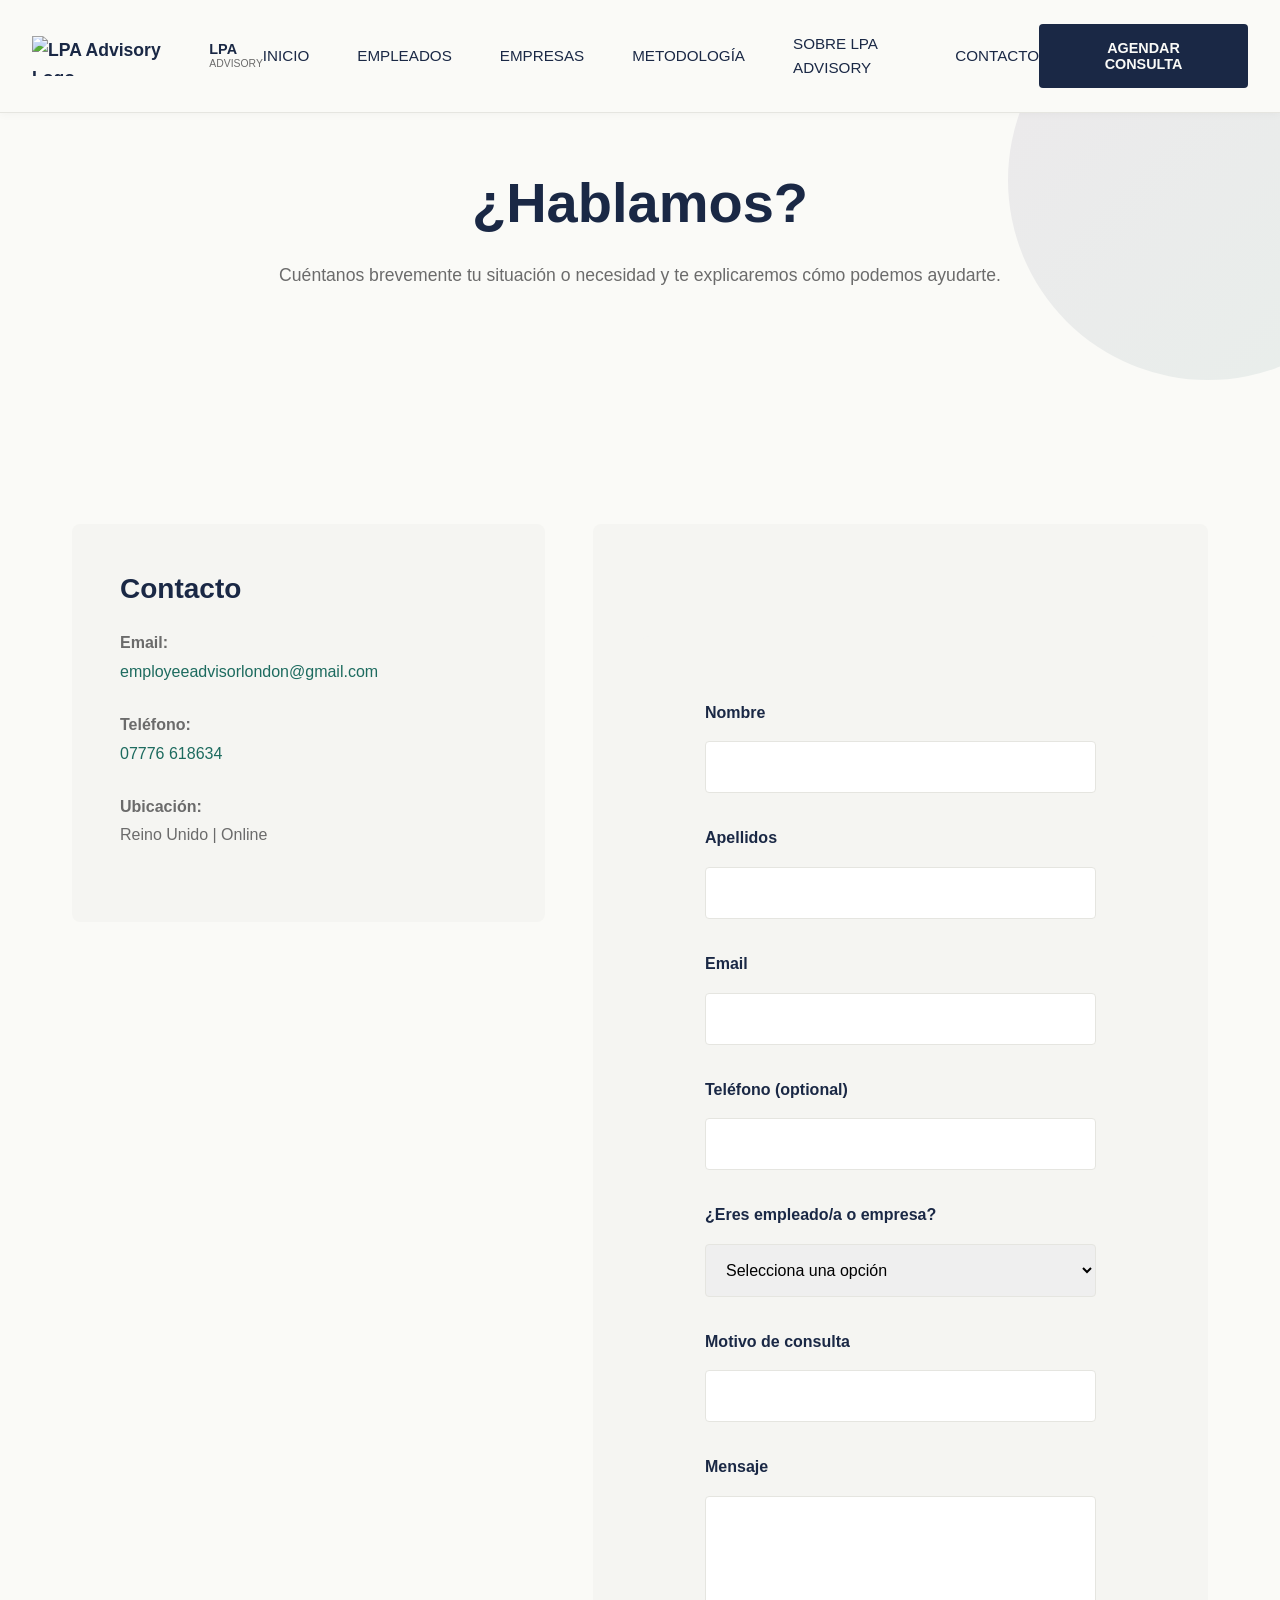
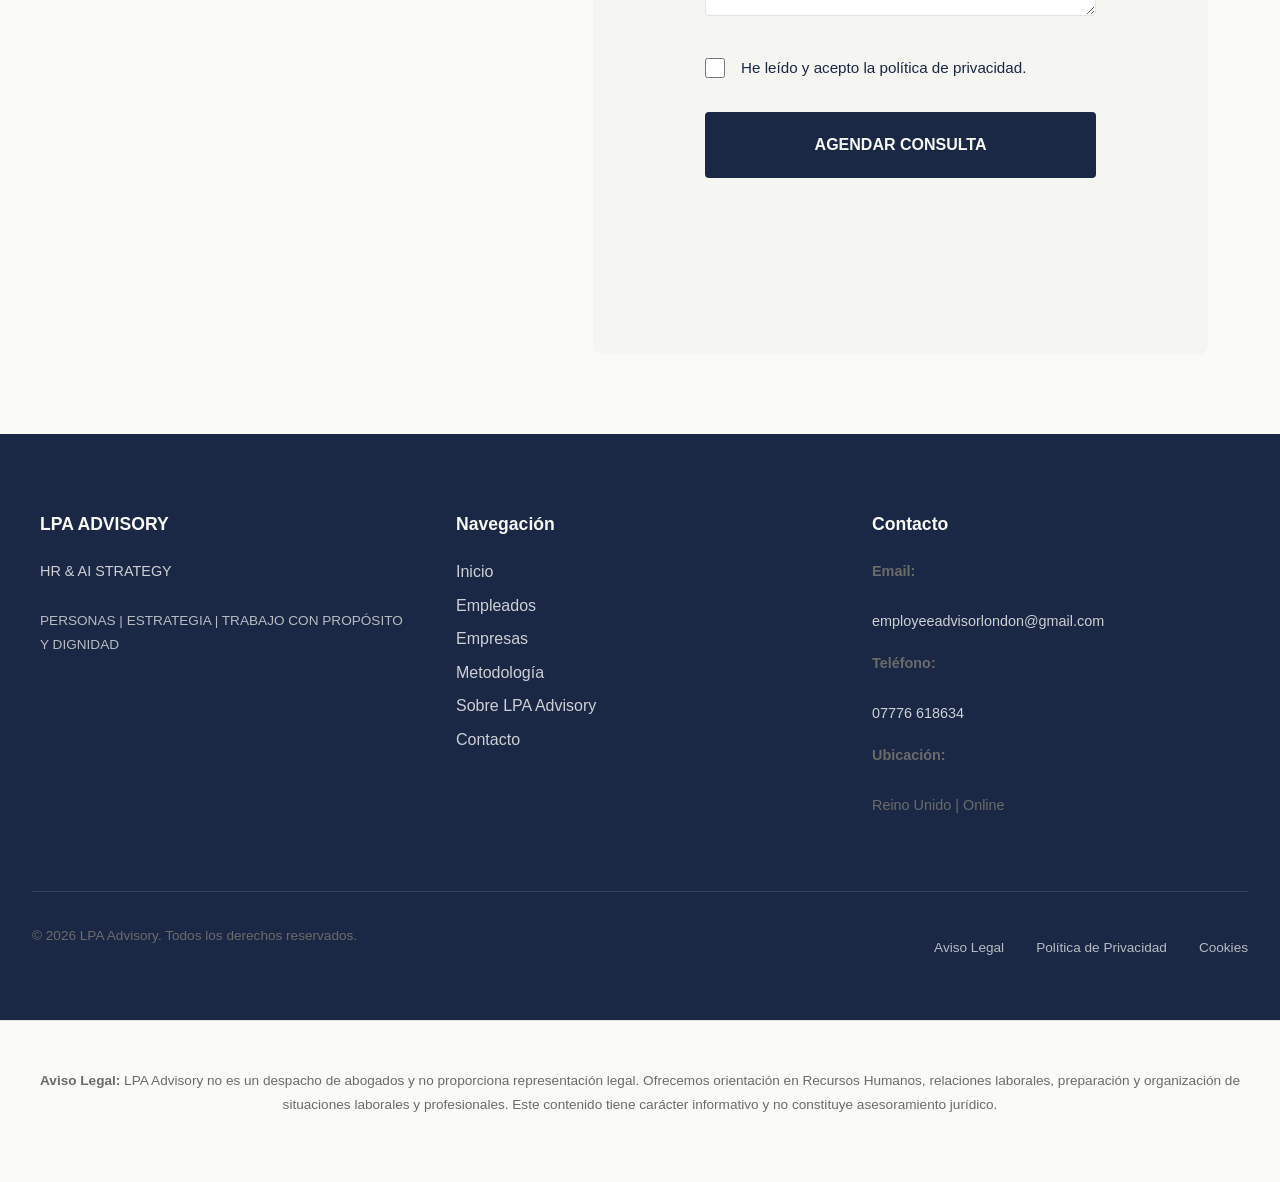
==== contacto.html @ 4a5f36f0 "Create the contact page with form and contact details" ====
<!DOCTYPE html>
<html lang="es">
<head>
  <meta charset="UTF-8">
  <meta name="viewport" content="width=device-width, initial-scale=1.0">
  <meta name="description" content="Contacto con LPA Advisory. Habla con nosotros sobre empleados, empresas, RR.HH., relaciones laborales y estrategia de personas.">
  <meta name="keywords" content="Contacto LPA Advisory, agenda consulta, empleo, empresa, HR, relaciones laborales">
  <meta property="og:title" content="Contacto | LPA Advisory">
  <meta property="og:description" content="¿Hablamos? Cuéntanos brevemente tu situación o necesidad.">
  <meta name="theme-color" content="#1a2845">
  <title>Contacto | LPA Advisory</title>
  <link rel="icon" type="image/x-icon" href="/assets/favicon.ico">
  <link rel="stylesheet" href="/css/styles.css">
  <link rel="stylesheet" href="/css/responsive.css">
</head>
<body>
  <a href="#main-content" class="skip-link">Saltar al contenido principal</a>

  <header>
    <div class="header-content">
      <a href="index.html" class="logo" aria-label="LPA Advisory - Inicio">
        <img src="/assets/logo.png" alt="LPA Advisory Logo">
        <div class="logo-text">
          <div class="logo-text-main">LPA</div>
          <div class="logo-text-sub">ADVISORY</div>
        </div>
      </a>

      <nav>
        <a href="index.html">INICIO</a>
        <a href="empleados.html">EMPLEADOS</a>
        <a href="empresas.html">EMPRESAS</a>
        <a href="metodologia.html">METODOLOGÍA</a>
        <a href="sobre.html">SOBRE LPA ADVISORY</a>
        <a href="contacto.html">CONTACTO</a>
      </nav>

      <button class="cta-button-header" aria-label="Agendar consulta">AGENDAR CONSULTA</button>

      <button class="menu-toggle" aria-label="Abrir menú de navegación" aria-expanded="false">
        <span></span><span></span><span></span>
      </button>
    </div>
  </header>

  <main id="main-content">
    <section class="hero" style="padding: 3.5rem 1.5rem;">
      <div class="container-narrow text-center">
        <h1>¿Hablamos?</h1>
        <p style="font-size: 1.1rem; max-width: 760px; margin: 0 auto 2rem auto;">Cuéntanos brevemente tu situación o necesidad y te explicaremos cómo podemos ayudarte.</p>
      </div>
    </section>

    <section>
      <div class="container">
        <div class="cards-grid" style="grid-template-columns: 1fr 1.3fr; align-items: start;">
          <div class="card">
            <h3>Contacto</h3>
            <p><strong>Email:</strong><br><a href="mailto:employeeadvisorlondon@gmail.com">employeeadvisorlondon@gmail.com</a></p>
            <p><strong>Teléfono:</strong><br><a href="tel:+447776618634">07776 618634</a></p>
            <p><strong>Ubicación:</strong><br>Reino Unido | Online</p>
          </div>

          <div class="card">
            <form class="contact-form" action="#" method="post" novalidate>
              <div class="form-group">
                <label for="nombre">Nombre</label>
                <input id="nombre" name="nombre" type="text" autocomplete="given-name">
              </div>

              <div class="form-group">
                <label for="apellidos">Apellidos</label>
                <input id="apellidos" name="apellidos" type="text" autocomplete="family-name">
              </div>

              <div class="form-group">
                <label for="email">Email</label>
                <input id="email" name="email" type="email" autocomplete="email">
              </div>

              <div class="form-group">
                <label for="telefono">Teléfono (optional)</label>
                <input id="telefono" name="telefono" type="tel" autocomplete="tel">
              </div>

              <div class="form-group">
                <label for="tipo-cliente">¿Eres empleado/a o empresa?</label>
                <select id="tipo-cliente" name="tipo-cliente">
                  <option value="">Selecciona una opción</option>
                  <option value="empleado">Empleado/a</option>
                  <option value="empresa">Empresa</option>
                </select>
              </div>

              <div class="form-group">
                <label for="motivo">Motivo de consulta</label>
                <input id="motivo" name="motivo" type="text">
              </div>

              <div class="form-group">
                <label for="mensaje">Mensaje</label>
                <textarea id="mensaje" name="mensaje"></textarea>
              </div>

              <div class="form-checkbox">
                <input id="privacidad" name="privacidad" type="checkbox">
                <label for="privacidad">He leído y acepto la política de privacidad.</label>
              </div>

              <button type="submit" class="form-submit">AGENDAR CONSULTA</button>
            </form>
          </div>
        </div>
      </div>
    </section>
  </main>

  <footer>
    <div class="footer-content">
      <div class="footer-section">
        <h4>LPA ADVISORY</h4>
        <p style="color: rgba(250, 250, 247, 0.8); font-size: 0.9rem;">HR & AI STRATEGY</p>
        <p style="font-size: 0.85rem; color: rgba(250, 250, 247, 0.7); margin-top: 0.5rem;">PERSONAS | ESTRATEGIA | TRABAJO CON PROPÓSITO Y DIGNIDAD</p>
      </div>

      <div class="footer-section">
        <h4>Navegación</h4>
        <a href="index.html">Inicio</a>
        <a href="empleados.html">Empleados</a>
        <a href="empresas.html">Empresas</a>
        <a href="metodologia.html">Metodología</a>
        <a href="sobre.html">Sobre LPA Advisory</a>
        <a href="contacto.html">Contacto</a>
      </div>

      <div class="footer-section">
        <h4>Contacto</h4>
        <div class="footer-contact">
          <p><strong>Email:</strong></p>
          <a href="mailto:employeeadvisorlondon@gmail.com">employeeadvisorlondon@gmail.com</a>
          <p style="margin-top: 1rem;"><strong>Teléfono:</strong></p>
          <a href="tel:+447776618634">07776 618634</a>
          <p style="margin-top: 1rem;"><strong>Ubicación:</strong></p>
          <p>Reino Unido | Online</p>
        </div>
      </div>
    </div>

    <div class="footer-divider">
      <div class="footer-bottom">
        <p>&copy; 2026 LPA Advisory. Todos los derechos reservados.</p>
        <div class="footer-legal">
          <a href="aviso-legal.html">Aviso Legal</a>
          <a href="privacidad.html">Política de Privacidad</a>
          <a href="cookies.html">Cookies</a>
        </div>
      </div>
    </div>
  </footer>

  <div class="disclaimer">
    <p><strong>Aviso Legal:</strong> LPA Advisory no es un despacho de abogados y no proporciona representación legal. Ofrecemos orientación en Recursos Humanos, relaciones laborales, preparación y organización de situaciones laborales y profesionales. Este contenido tiene carácter informativo y no constituye asesoramiento jurídico.</p>
  </div>

  <script src="/js/navigation.js"></script>
  <script src="/js/forms.js"></script>
</body>
</html>
---- css/styles.css ----
/* ==============================================
   LPA ADVISORY - MAIN STYLESHEET
   ===============================================
   Premium, modern, sophisticated design
   Color Palette:
   - Deep Navy: #1a2845
   - Deep Purple: #4a2465
   - Emerald Green: #1d6b5f
   - White/Ivory: #fafaf7
   - Neutral Grey: #6b6b6b
   - Muted Gold: #9b8b4d
   ============================================== */

/* ROOT & VARIABLES */
:root {
  --primary-navy: #1a2845;
  --primary-purple: #4a2465;
  --primary-green: #1d6b5f;
  --white-ivory: #fafaf7;
  --neutral-grey: #6b6b6b;
  --accent-gold: #9b8b4d;
  --light-grey: #f5f5f2;
  --border-grey: #e5e5e0;
  
  --font-family-heading: -apple-system, BlinkMacSystemFont, 'Segoe UI', 'Helvetica Neue', sans-serif;
  --font-family-body: -apple-system, BlinkMacSystemFont, 'Segoe UI', 'Helvetica Neue', sans-serif;
  
  --spacing-xs: 0.5rem;
  --spacing-sm: 1rem;
  --spacing-md: 1.5rem;
  --spacing-lg: 2rem;
  --spacing-xl: 3rem;
  --spacing-2xl: 4rem;
  --spacing-3xl: 5rem;
  
  --transition-smooth: all 0.3s ease;
  --transition-fast: all 0.15s ease;
}

/* RESET & BASE STYLES */
* {
  margin: 0;
  padding: 0;
  box-sizing: border-box;
}

html {
  scroll-behavior: smooth;
}

body {
  font-family: var(--font-family-body);
  background-color: var(--white-ivory);
  color: var(--primary-navy);
  line-height: 1.6;
  font-size: 16px;
}

/* TYPOGRAPHY */
h1, h2, h3, h4, h5, h6 {
  font-family: var(--font-family-heading);
  font-weight: 700;
  line-height: 1.2;
  margin-bottom: var(--spacing-md);
}

h1 {
  font-size: clamp(2rem, 5vw, 3.5rem);
  color: var(--primary-navy);
}

h2 {
  font-size: clamp(1.75rem, 4vw, 2.5rem);
  color: var(--primary-navy);
}

h3 {
  font-size: clamp(1.25rem, 3vw, 1.75rem);
  color: var(--primary-navy);
}

h4 {
  font-size: 1.1rem;
  color: var(--primary-navy);
}

p {
  margin-bottom: var(--spacing-md);
  color: var(--neutral-grey);
  line-height: 1.8;
}

a {
  color: var(--primary-green);
  text-decoration: none;
  transition: var(--transition-fast);
}

a:hover, a:focus {
  color: var(--primary-navy);
  text-decoration: underline;
}

button, input, textarea, select {
  font-family: var(--font-family-body);
  font-size: 1rem;
}

/* CONTAINERS & LAYOUT */
.container {
  max-width: 1200px;
  margin: 0 auto;
  padding: 0 var(--spacing-lg);
}

.container-narrow {
  max-width: 900px;
  margin: 0 auto;
  padding: 0 var(--spacing-lg);
}

/* HEADER & NAVIGATION */
header {
  background-color: var(--white-ivory);
  border-bottom: 1px solid var(--border-grey);
  position: sticky;
  top: 0;
  z-index: 1000;
  box-shadow: 0 2px 8px rgba(0, 0, 0, 0.03);
}

.header-content {
  display: flex;
  justify-content: space-between;
  align-items: center;
  padding: var(--spacing-md) var(--spacing-lg);
  max-width: 1400px;
  margin: 0 auto;
}

.logo {
  display: flex;
  align-items: center;
  gap: var(--spacing-sm);
  text-decoration: none;
  color: var(--primary-navy);
  font-weight: 700;
  font-size: 1.1rem;
}

.logo img {
  height: 40px;
  width: auto;
}

.logo-text {
  display: flex;
  flex-direction: column;
  line-height: 1.2;
}

.logo-text-main {
  font-size: 0.9rem;
  font-weight: 700;
  color: var(--primary-navy);
}

.logo-text-sub {
  font-size: 0.65rem;
  color: var(--neutral-grey);
  font-weight: 500;
}

nav {
  display: flex;
  gap: var(--spacing-xl);
  align-items: center;
}

nav a {
  color: var(--primary-navy);
  font-weight: 500;
  font-size: 0.95rem;
  text-decoration: none;
  transition: var(--transition-fast);
  position: relative;
}

nav a:after {
  content: '';
  position: absolute;
  bottom: -5px;
  left: 0;
  width: 0;
  height: 2px;
  background-color: var(--accent-gold);
  transition: var(--transition-fast);
}

nav a:hover:after,
nav a:focus:after {
  width: 100%;
}

.cta-button-header {
  background-color: var(--primary-navy);
  color: var(--white-ivory);
  padding: var(--spacing-sm) var(--spacing-lg);
  border-radius: 4px;
  font-weight: 600;
  font-size: 0.9rem;
  cursor: pointer;
  border: none;
  transition: var(--transition-smooth);
}

.cta-button-header:hover,
.cta-button-header:focus {
  background-color: var(--primary-purple);
  outline: 2px solid var(--accent-gold);
  outline-offset: 2px;
}

.menu-toggle {
  display: none;
  flex-direction: column;
  background: none;
  border: none;
  cursor: pointer;
  gap: 5px;
}

.menu-toggle span {
  width: 25px;
  height: 3px;
  background-color: var(--primary-navy);
  border-radius: 2px;
  transition: var(--transition-smooth);
}

/* HERO SECTIONS */
.hero {
  background-color: var(--white-ivory);
  padding: var(--spacing-3xl) var(--spacing-lg);
  text-align: center;
  position: relative;
  overflow: hidden;
}

.hero::before {
  content: '';
  position: absolute;
  top: -50%;
  right: -10%;
  width: 400px;
  height: 400px;
  background: linear-gradient(135deg, var(--primary-purple), var(--primary-green));
  opacity: 0.08;
  border-radius: 50%;
  z-index: -1;
}

.hero-container {
  display: grid;
  grid-template-columns: 1fr 1fr;
  gap: var(--spacing-3xl);
  align-items: center;
  max-width: 1200px;
  margin: 0 auto;
}

.hero-content {
  text-align: left;
}

.hero-content h1 {
  margin-bottom: var(--spacing-lg);
  line-height: 1.3;
}

.hero-content p {
  font-size: 1.1rem;
  margin-bottom: var(--spacing-2xl);
  line-height: 1.8;
}

.hero-visual {
  background: linear-gradient(135deg, var(--primary-navy), var(--primary-purple));
  border-radius: 12px;
  height: 400px;
  display: flex;
  align-items: center;
  justify-content: center;
  color: var(--white-ivory);
  font-size: 0.9rem;
  position: relative;
  overflow: hidden;
}

.hero-visual img {
  width: 100%;
  height: 100%;
  object-fit: cover;
}

.hero-visual-placeholder {
  text-align: center;
  padding: var(--spacing-lg);
}

/* TWO PATHS SECTION */
.two-paths {
  display: grid;
  grid-template-columns: 1fr 1fr;
  gap: var(--spacing-xl);
  margin-top: var(--spacing-3xl);
}

.path-card {
  padding: var(--spacing-2xl);
  border: 2px solid var(--border-grey);
  border-radius: 8px;
  text-align: center;
  transition: var(--transition-smooth);
  cursor: pointer;
}

.path-card:hover {
  border-color: var(--primary-green);
  box-shadow: 0 8px 24px rgba(29, 107, 95, 0.1);
}

.path-card h3 {
  font-size: 1.5rem;
  margin-bottom: var(--spacing-md);
  color: var(--primary-navy);
}

.path-card p {
  font-size: 1rem;
  margin-bottom: var(--spacing-lg);
}

.path-card a {
  font-weight: 600;
  color: var(--primary-green);
  display: inline-flex;
  align-items: center;
  gap: var(--spacing-xs);
  font-size: 0.95rem;
}

/* BUTTONS & CTAs */
.btn {
  display: inline-block;
  padding: var(--spacing-sm) var(--spacing-lg);
  border-radius: 4px;
  font-weight: 600;
  text-decoration: none;
  cursor: pointer;
  border: 2px solid transparent;
  transition: var(--transition-smooth);
  font-size: 0.95rem;
}

.btn-primary {
  background-color: var(--primary-navy);
  color: var(--white-ivory);
}

.btn-primary:hover,
.btn-primary:focus {
  background-color: var(--primary-purple);
  box-shadow: 0 4px 12px rgba(26, 40, 69, 0.2);
}

.btn-secondary {
  background-color: transparent;
  color: var(--primary-navy);
  border: 2px solid var(--primary-navy);
}

.btn-secondary:hover,
.btn-secondary:focus {
  background-color: var(--primary-navy);
  color: var(--white-ivory);
}

.btn-outline-green {
  background-color: transparent;
  color: var(--primary-green);
  border: 2px solid var(--primary-green);
}

.btn-outline-green:hover,
.btn-outline-green:focus {
  background-color: var(--primary-green);
  color: var(--white-ivory);
}

/* SECTIONS */
section {
  padding: var(--spacing-3xl) var(--spacing-lg);
}

.section-intro {
  text-align: center;
  max-width: 700px;
  margin: 0 auto var(--spacing-3xl);
}

.section-intro h2 {
  margin-bottom: var(--spacing-md);
}

.section-intro p {
  font-size: 1.05rem;
}

/* CARDS GRID */
.cards-grid {
  display: grid;
  grid-template-columns: repeat(auto-fit, minmax(300px, 1fr));
  gap: var(--spacing-xl);
  margin-top: var(--spacing-2xl);
}

.card {
  background-color: var(--light-grey);
  border-radius: 8px;
  padding: var(--spacing-xl);
  transition: var(--transition-smooth);
}

.card:hover {
  box-shadow: 0 8px 24px rgba(0, 0, 0, 0.08);
  transform: translateY(-4px);
}

.card h3 {
  margin-top: 0;
}

.card-list {
  list-style: none;
  margin: var(--spacing-lg) 0;
}

.card-list li {
  padding: var(--spacing-xs) 0;
  padding-left: var(--spacing-md);
  position: relative;
}

.card-list li:before {
  content: '▸';
  position: absolute;
  left: 0;
  color: var(--primary-green);
  font-weight: bold;
}

/* HIGHLIGHTED BOX */
.highlight-box {
  background-color: #f8f6f0;
  border-left: 4px solid var(--accent-gold);
  padding: var(--spacing-xl);
  border-radius: 4px;
  margin: var(--spacing-xl) 0;
}

.highlight-box h4 {
  color: var(--primary-navy);
  margin-top: 0;
  margin-bottom: var(--spacing-md);
}

.highlight-box p {
  margin-bottom: var(--spacing-md);
}

.highlight-box p:last-child {
  margin-bottom: 0;
}

/* METHODOLOGY STAGES */
.stages-grid {
  display: grid;
  grid-template-columns: repeat(auto-fit, minmax(250px, 1fr));
  gap: var(--spacing-xl);
  margin-top: var(--spacing-2xl);
}

.stage {
  text-align: center;
}

.stage-number {
  font-size: 3rem;
  font-weight: 700;
  color: var(--primary-green);
  margin-bottom: var(--spacing-md);
}

.stage h4 {
  margin-bottom: var(--spacing-md);
}

.stage p {
  font-size: 0.95rem;
}

/* VALUES GRID */
.values-grid {
  display: grid;
  grid-template-columns: repeat(auto-fit, minmax(200px, 1fr));
  gap: var(--spacing-xl);
  margin-top: var(--spacing-2xl);
}

.value {
  padding: var(--spacing-lg);
  border: 2px solid var(--border-grey);
  border-radius: 8px;
  text-align: center;
}

.value h4 {
  color: var(--primary-green);
  margin-bottom: var(--spacing-sm);
}

/* CONTACT FORM */
.contact-form {
  background-color: var(--light-grey);
  padding: var(--spacing-2xl);
  border-radius: 8px;
  max-width: 600px;
  margin: var(--spacing-2xl) auto;
}

.form-group {
  margin-bottom: var(--spacing-lg);
}

.form-group label {
  display: block;
  margin-bottom: var(--spacing-sm);
  font-weight: 600;
  color: var(--primary-navy);
}

.form-group input,
.form-group textarea,
.form-group select {
  width: 100%;
  padding: var(--spacing-sm);
  border: 1px solid var(--border-grey);
  border-radius: 4px;
  font-size: 1rem;
  transition: var(--transition-fast);
}

.form-group input:focus,
.form-group textarea:focus,
.form-group select:focus {
  outline: none;
  border-color: var(--primary-green);
  box-shadow: 0 0 0 3px rgba(29, 107, 95, 0.1);
}

.form-group textarea {
  resize: vertical;
  min-height: 120px;
}

.form-checkbox {
  display: flex;
  align-items: flex-start;
  gap: var(--spacing-sm);
  margin: var(--spacing-lg) 0;
}

.form-checkbox input {
  width: 20px;
  height: 20px;
  margin-top: 2px;
  cursor: pointer;
}

.form-checkbox label {
  margin: 0;
  font-weight: 400;
  font-size: 0.95rem;
  cursor: pointer;
}

.form-submit {
  width: 100%;
  padding: var(--spacing-md);
  background-color: var(--primary-navy);
  color: var(--white-ivory);
  border: none;
  border-radius: 4px;
  font-weight: 600;
  font-size: 1rem;
  cursor: pointer;
  transition: var(--transition-smooth);
}

.form-submit:hover,
.form-submit:focus {
  background-color: var(--primary-purple);
}

/* FOOTER */
footer {
  background-color: var(--primary-navy);
  color: var(--white-ivory);
  padding: var(--spacing-3xl) var(--spacing-lg) var(--spacing-xl);
}

.footer-content {
  max-width: 1200px;
  margin: 0 auto;
  display: grid;
  grid-template-columns: repeat(auto-fit, minmax(250px, 1fr));
  gap: var(--spacing-xl);
  margin-bottom: var(--spacing-xl);
}

.footer-section h4 {
  color: var(--white-ivory);
  margin-bottom: var(--spacing-md);
}

.footer-section a {
  color: rgba(250, 250, 247, 0.8);
  display: block;
  margin-bottom: var(--spacing-xs);
  text-decoration: none;
  transition: var(--transition-fast);
}

.footer-section a:hover {
  color: var(--accent-gold);
  text-decoration: underline;
}

.footer-contact {
  font-size: 0.9rem;
  line-height: 1.8;
}

.footer-divider {
  border-top: 1px solid rgba(250, 250, 247, 0.1);
  padding-top: var(--spacing-lg);
  margin-top: var(--spacing-lg);
}

.footer-bottom {
  display: flex;
  justify-content: space-between;
  align-items: center;
  flex-wrap: wrap;
  gap: var(--spacing-md);
  font-size: 0.85rem;
  color: rgba(250, 250, 247, 0.7);
}

.footer-legal {
  display: flex;
  gap: var(--spacing-lg);
  flex-wrap: wrap;
}

.footer-legal a {
  margin: 0;
  display: inline;
  color: rgba(250, 250, 247, 0.7);
}

/* DISCLAIMER */
.disclaimer {
  background-color: #fafaf7;
  border-top: 1px solid var(--border-grey);
  padding: var(--spacing-xl) var(--spacing-lg);
  font-size: 0.85rem;
  color: var(--neutral-grey);
  text-align: center;
}

.disclaimer p {
  max-width: 1200px;
  margin: 0 auto var(--spacing-sm);
}

/* UTILITIES */
.text-center {
  text-align: center;
}

.text-left {
  text-align: left;
}

.mt-1 { margin-top: var(--spacing-sm); }
.mt-2 { margin-top: var(--spacing-md); }
.mt-3 { margin-top: var(--spacing-lg); }
.mt-4 { margin-top: var(--spacing-xl); }

.mb-1 { margin-bottom: var(--spacing-sm); }
.mb-2 { margin-bottom: var(--spacing-md); }
.mb-3 { margin-bottom: var(--spacing-lg); }
.mb-4 { margin-bottom: var(--spacing-xl); }

.pt-1 { padding-top: var(--spacing-sm); }
.pt-2 { padding-top: var(--spacing-md); }
.pt-3 { padding-top: var(--spacing-lg); }

.pb-1 { padding-bottom: var(--spacing-sm); }
.pb-2 { padding-bottom: var(--spacing-md); }
.pb-3 { padding-bottom: var(--spacing-lg); }

.sr-only {
  position: absolute;
  width: 1px;
  height: 1px;
  padding: 0;
  margin: -1px;
  overflow: hidden;
  clip: rect(0, 0, 0, 0);
  white-space: nowrap;
  border-width: 0;
}

/* SKIP LINK */
.skip-link {
  position: absolute;
  top: -40px;
  left: 0;
  background: var(--primary-green);
  color: white;
  padding: var(--spacing-sm) var(--spacing-md);
  z-index: 100;
  text-decoration: none;
}

.skip-link:focus {
  top: 0;
}

/* ANIMATIONS */
@keyframes fadeIn {
  from {
    opacity: 0;
    transform: translateY(20px);
  }
  to {
    opacity: 1;
    transform: translateY(0);
  }
}

.fade-in {
  animation: fadeIn 0.6s ease-out;
}

/* ACCESSIBILITY */
:focus {
  outline: 2px solid var(--primary-green);
  outline-offset: 2px;
}

button:focus,
a:focus {
  outline: 2px solid var(--primary-green);
  outline-offset: 2px;
}
---- css/responsive.css ----
/* ==============================================
   LPA ADVISORY - RESPONSIVE DESIGN
   Mobile-first approach
   ============================================== */

/* TABLET BREAKPOINT (768px) */
@media (max-width: 768px) {
  :root {
    --spacing-lg: 1.5rem;
    --spacing-xl: 2rem;
    --spacing-2xl: 3rem;
    --spacing-3xl: 3.5rem;
  }

  .container,
  .container-narrow {
    padding: 0 var(--spacing-md);
  }

  /* HEADER RESPONSIVE */
  .header-content {
    padding: var(--spacing-md);
  }

  .menu-toggle {
    display: flex;
  }

  nav {
    position: absolute;
    top: 100%;
    left: 0;
    right: 0;
    background-color: var(--white-ivory);
    flex-direction: column;
    gap: 0;
    border-bottom: 1px solid var(--border-grey);
    max-height: 0;
    overflow: hidden;
    transition: max-height 0.3s ease;
  }

  nav.active {
    max-height: 400px;
  }

  nav a {
    padding: var(--spacing-md);
    border-bottom: 1px solid var(--border-grey);
    font-size: 1rem;
  }

  nav a:after {
    display: none;
  }

  /* HERO RESPONSIVE */
  .hero {
    padding: var(--spacing-2xl) var(--spacing-md);
  }

  .hero-container {
    grid-template-columns: 1fr;
    gap: var(--spacing-xl);
  }

  .hero-content {
    text-align: center;
  }

  .hero-content h1 {
    font-size: 1.75rem;
  }

  .hero-content p {
    font-size: 1rem;
  }

  .hero-visual {
    height: 300px;
  }

  /* TWO PATHS RESPONSIVE */
  .two-paths {
    grid-template-columns: 1fr;
    gap: var(--spacing-lg);
  }

  .path-card {
    padding: var(--spacing-lg);
  }

  /* CARDS GRID RESPONSIVE */
  .cards-grid {
    grid-template-columns: 1fr;
    gap: var(--spacing-lg);
  }

  /* STAGES GRID RESPONSIVE */
  .stages-grid {
    grid-template-columns: 1fr;
    gap: var(--spacing-lg);
  }

  .stage-number {
    font-size: 2.5rem;
  }

  /* VALUES GRID RESPONSIVE */
  .values-grid {
    grid-template-columns: repeat(2, 1fr);
    gap: var(--spacing-lg);
  }

  /* FOOTER RESPONSIVE */
  .footer-content {
    grid-template-columns: 1fr;
    gap: var(--spacing-lg);
  }

  .footer-bottom {
    flex-direction: column;
    align-items: center;
    gap: var(--spacing-lg);
  }

  .footer-legal {
    flex-direction: column;
    gap: var(--spacing-md);
    align-items: center;
  }

  .footer-legal a {
    display: inline;
  }

  /* CONTACT FORM RESPONSIVE */
  .contact-form {
    padding: var(--spacing-lg);
  }

  /* SECTIONS RESPONSIVE */
  section {
    padding: var(--spacing-2xl) var(--spacing-md);
  }
}

/* MOBILE BREAKPOINT (480px) */
@media (max-width: 480px) {
  :root {
    --spacing-lg: 1rem;
    --spacing-xl: 1.5rem;
    --spacing-2xl: 2rem;
    --spacing-3xl: 2.5rem;
    font-size: 15px;
  }

  h1 {
    font-size: 1.5rem;
  }

  h2 {
    font-size: 1.3rem;
  }

  h3 {
    font-size: 1.1rem;
  }

  .container,
  .container-narrow {
    padding: 0 var(--spacing-md);
  }

  /* LOGO RESPONSIVE */
  .logo {
    gap: var(--spacing-xs);
  }

  .logo img {
    height: 32px;
  }

  .logo-text-main {
    font-size: 0.85rem;
  }

  .logo-text-sub {
    font-size: 0.6rem;
  }

  .cta-button-header {
    padding: 0.6rem 0.8rem;
    font-size: 0.8rem;
  }

  /* HERO MOBILE */
  .hero {
    padding: var(--spacing-xl) var(--spacing-md);
  }

  .hero-content h1 {
    font-size: 1.4rem;
    line-height: 1.3;
  }

  .hero-content p {
    font-size: 0.95rem;
  }

  .hero-visual {
    height: 250px;
  }

  /* PATH CARDS MOBILE */
  .path-card {
    padding: var(--spacing-lg);
  }

  .path-card h3 {
    font-size: 1.1rem;
  }

  /* BUTTONS MOBILE */
  .btn {
    padding: var(--spacing-sm) var(--spacing-md);
    font-size: 0.9rem;
    width: 100%;
    text-align: center;
  }

  .form-submit {
    padding: var(--spacing-md);
  }

  /* FORM MOBILE */
  .contact-form {
    padding: var(--spacing-lg);
    margin: var(--spacing-lg) 0;
  }

  /* SECTIONS MOBILE */
  section {
    padding: var(--spacing-xl) var(--spacing-md);
  }

  .section-intro {
    margin-bottom: var(--spacing-xl);
  }

  /* STAGE NUMBER MOBILE */
  .stage-number {
    font-size: 2rem;
  }

  /* VALUES GRID MOBILE */
  .values-grid {
    grid-template-columns: 1fr;
  }

  /* FOOTER MOBILE */
  .footer-bottom {
    font-size: 0.8rem;
  }

  .footer-legal {
    gap: var(--spacing-sm);
  }

  /* HIGHLIGHT BOX MOBILE */
  .highlight-box {
    padding: var(--spacing-lg);
  }

  .highlight-box h4 {
    font-size: 1rem;
  }
}

/* PRINT STYLES */
@media print {
  header,
  footer,
  .cta-button-header,
  .btn,
  nav {
    display: none;
  }

  body {
    color: black;
    background-color: white;
  }

  h1, h2, h3, h4 {
    page-break-after: avoid;
  }

  p {
    page-break-inside: avoid;
  }
}

/* DARK MODE SUPPORT (optional) */
@media (prefers-color-scheme: dark) {
  /* Users with dark mode preference will still see the designed light theme */
  /* This is intentional - LPA Advisory has a premium light aesthetic */
}

/* LARGE SCREENS (1400px+) */
@media (min-width: 1400px) {
  .container {
    max-width: 1300px;
  }

  .container-narrow {
    max-width: 1000px;
  }

  .hero-container {
    gap: var(--spacing-3xl);
  }

  .cards-grid {
    grid-template-columns: repeat(4, 1fr);
  }

  .values-grid {
    grid-template-columns: repeat(4, 1fr);
  }
}

/* REDUCED MOTION */
@media (prefers-reduced-motion: reduce) {
  * {
    animation-duration: 0.01ms !important;
    animation-iteration-count: 1 !important;
    transition-duration: 0.01ms !important;
    scroll-behavior: auto !important;
  }
}

/* HIGH CONTRAST MODE */
@media (prefers-contrast: more) {
  h1, h2, h3, h4, h5, h6 {
    font-weight: 900;
  }

  .btn {
    border-width: 2px;
  }

  a {
    text-decoration: underline;
  }
}
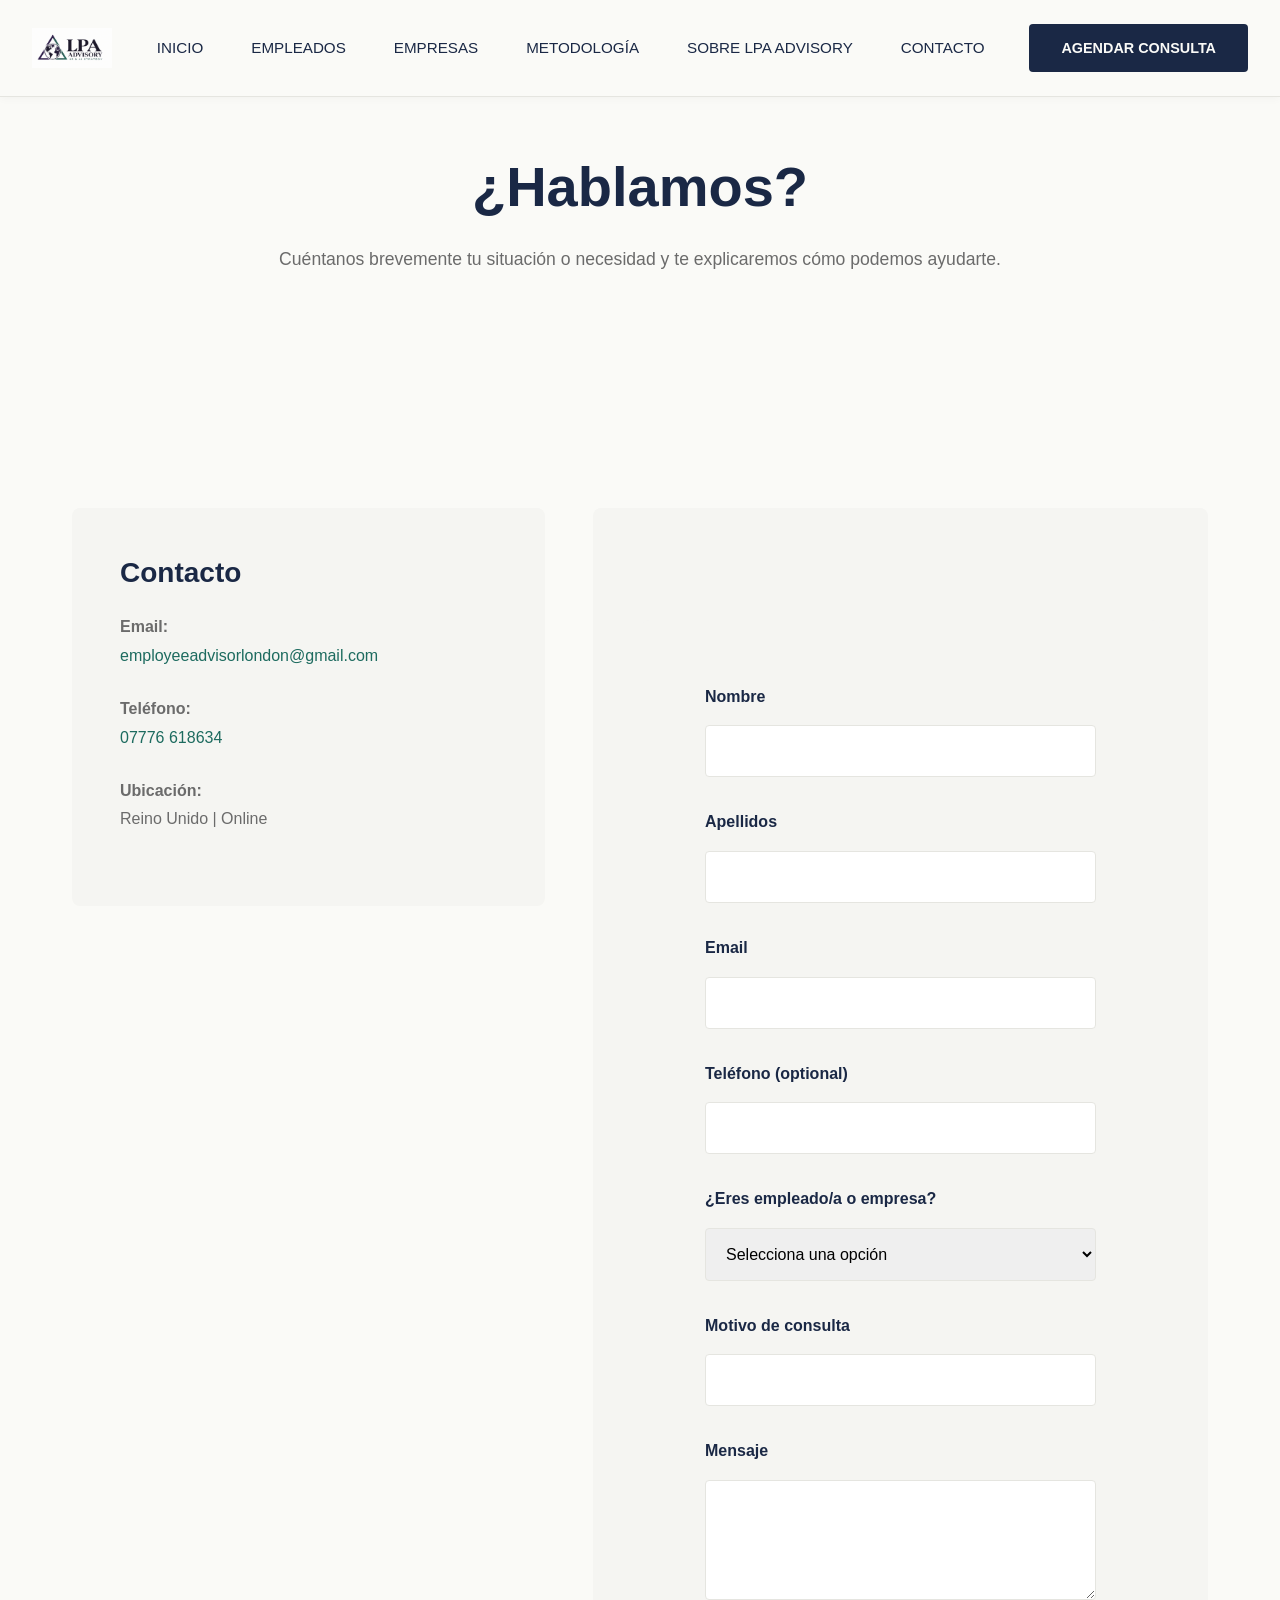
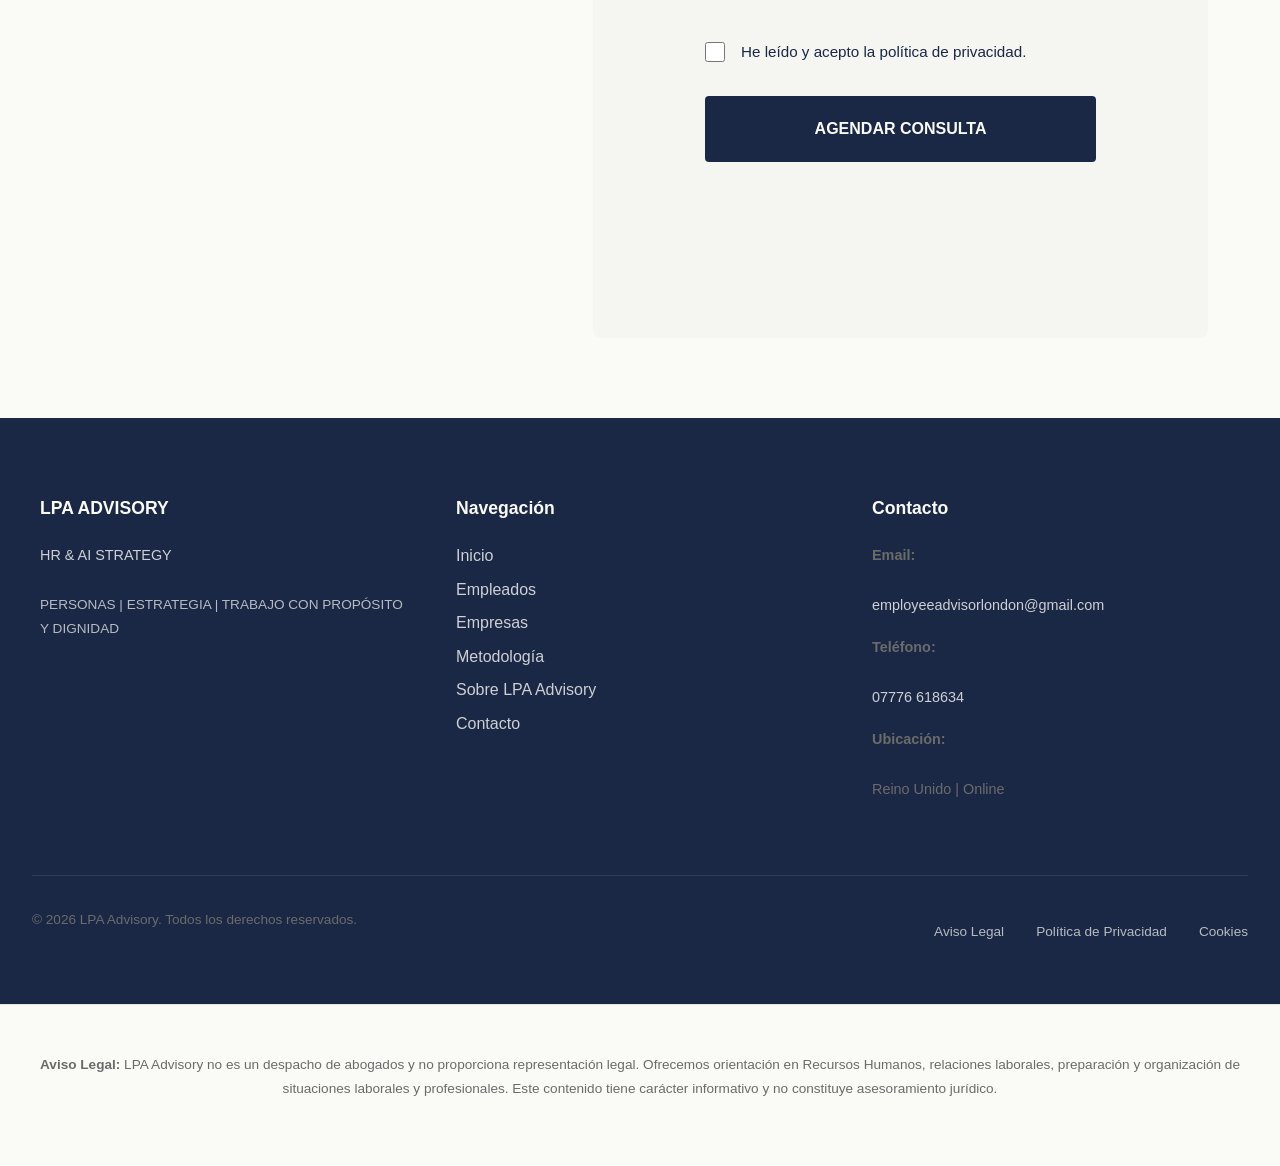
==== commit 8aaf32e6: "Update contacto.html" ====
--- a/contacto.html
+++ b/contacto.html
@@ -9,9 +9,9 @@
   <meta property="og:description" content="¿Hablamos? Cuéntanos brevemente tu situación o necesidad.">
   <meta name="theme-color" content="#1a2845">
   <title>Contacto | LPA Advisory</title>
-  <link rel="icon" type="image/x-icon" href="/assets/favicon.ico">
-  <link rel="stylesheet" href="/css/styles.css">
-  <link rel="stylesheet" href="/css/responsive.css">
+  <link rel="icon" type="image/x-icon" href="assets/favicon.ico">
+  <link rel="stylesheet" href="css/styles.css">
+  <link rel="stylesheet" href="74css/responsive.css">
 </head>
 <body>
   <a href="#main-content" class="skip-link">Saltar al contenido principal</a>
